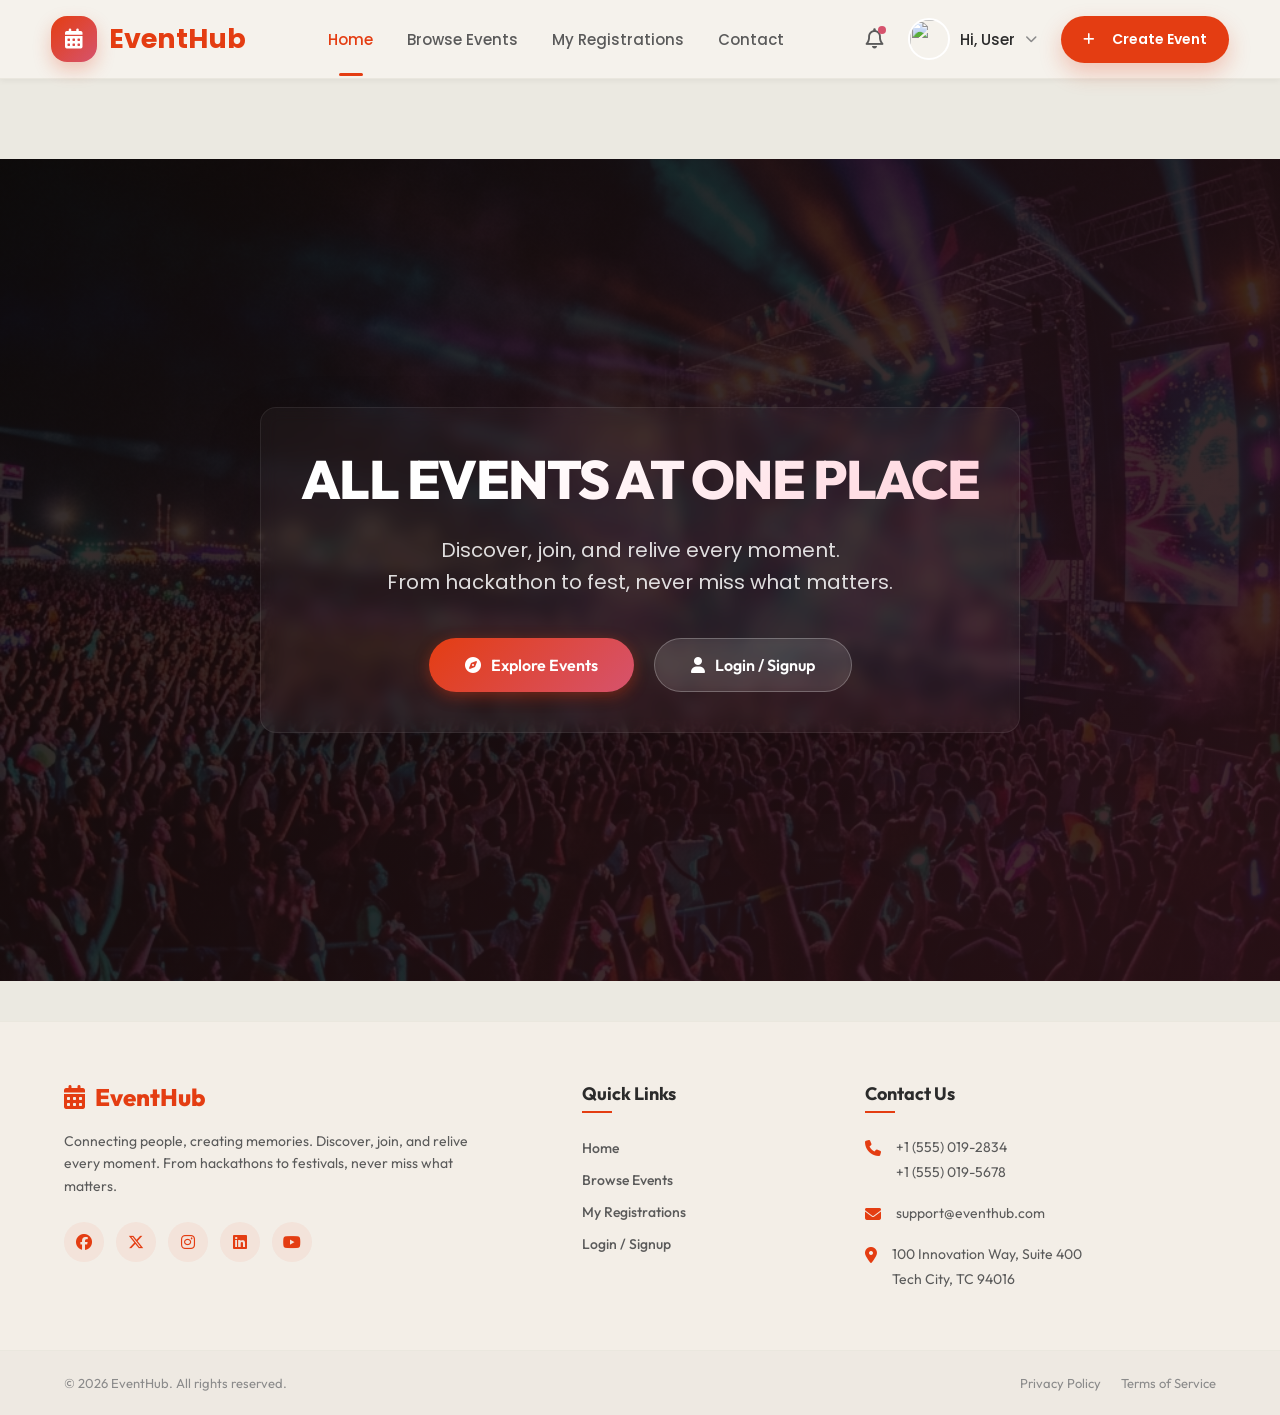
==== index.html @ ed07b523 "Added frontend implementation" ====
<!DOCTYPE html>
<html lang="en">

<head>
    <meta charset="UTF-8">
    <meta name="viewport" content="width=device-width, initial-scale=1.0">
    <title>EventHub</title>
    <!-- Google Fonts for Premium Typography -->
    <link rel="preconnect" href="https://fonts.googleapis.com">
    <link rel="preconnect" href="https://fonts.gstatic.com" crossorigin>
    <link href="https://fonts.googleapis.com/css2?family=Inter:wght@300;400;500;600;700;800&family=Outfit:wght@300;400;500;600;700;800&family=Poppins:wght@300;400;500;600;700;800&display=swap" rel="stylesheet">
    
    <link rel="stylesheet" href="https://cdnjs.cloudflare.com/ajax/libs/font-awesome/6.7.2/css/all.min.css">
    <link rel="stylesheet" href="./theme.css">
    <link rel="stylesheet" href="./src/components/Navbar/navbar.css">
    <link rel="stylesheet" href="./src/components/SearchPanel/search.css">
    <link rel="stylesheet" href="./src/pages/EventDetails/eventDetails.css">
    <link rel="stylesheet" href="./src/pages/Registration/registration.css">
    <link rel="stylesheet" href="./src/pages/Home/home.css">
    <link rel="stylesheet" href="./src/pages/Login/login.css">
    <link rel="stylesheet" href="./src/components/Footer/footer.css">
</head>

<body>

    <div id="navbar-root"></div>
    
    <main id="main-content">
        <!-- Landing / Home Page View -->
        <div id="landing-view"></div>

        <!-- Browse Page View -->
        <div id="browse-view" style="display: none;">
            <div id="filter-container"></div>
            <div id="events-container"></div>
        </div>

        <!-- Event Details Page View -->
        <div id="details-view" style="display: none;"></div>

        <!-- Event Registration Form Page View -->
        <div id="registration-view" style="display: none;"></div>

        <!-- My Registrations Dashboard View -->
        <div id="my-registrations-view" style="display: none;"></div>

        <!-- Login / Signup Page View -->
        <div id="login-view" style="display: none;"></div>
    </main>

    <!-- Footer Mount Point -->
    <div id="footer-root"></div>

    <!-- Unified SPA Entry Point -->
    <script type="module" src="./src/app.js"></script>

</body>

</html>
---- theme.css ----
:root {

    /* =====================================================
       BRAND COLORS
    ===================================================== */

    --primary: #E43D12;
    --primary-hover: #CC3610;
    --primary-light: #F96A44;
    --primary-dark: #A92708;

    --secondary: #D6536D;
    --secondary-hover: #C44761;
    --secondary-light: #E97F95;

    --accent: #FFA2B6;
    --accent-light: #FFD2DB;
    --accent-hover: #F98FA7;

    --highlight: #EFB11D;
    --highlight-light: #F8D57A;
    --highlight-dark: #D99A00;

    /* =====================================================
       BACKGROUNDS
    ===================================================== */

    --background: #EBE9E1;
    --background-secondary: #F5F2EC;
    --background-tertiary: #FAF8F4;

    --surface: #FFFFFF;
    --surface-hover: #FFFDFC;
    --surface-secondary: #F8F6F2;

    /* =====================================================
       TEXT
    ===================================================== */

    --text-primary: #2B2B2B;
    --text-secondary: #5A5A5A;
    --text-muted: #8B8B8B;
    --text-light: #A6A6A6;
    --text-white: #FFFFFF;

    /* =====================================================
       BORDERS
    ===================================================== */

    --border: #D8D5CB;
    --border-light: #EAE7DE;
    --border-dark: #C8C3B7;

    /* =====================================================
       CARD COLORS
    ===================================================== */

    --card-bg: #F8F6F2;
    --card-hover: #FFFFFF;

    /* =====================================================
       NAVIGATION
    ===================================================== */

    --navbar-bg: rgba(255,255,255,0.92);
    --navbar-border: rgba(228,61,18,0.08);

    /* =====================================================
       BUTTONS
    ===================================================== */

    --btn-primary-bg: var(--primary);
    --btn-primary-hover: var(--primary-hover);
    --btn-primary-text: #FFFFFF;

    --btn-secondary-bg: var(--secondary);
    --btn-secondary-hover: var(--secondary-hover);
    --btn-secondary-text: #FFFFFF;

    --btn-accent-bg: var(--accent);
    --btn-accent-hover: var(--accent-hover);
    --btn-accent-text: #2B2B2B;

    --btn-outline-border: var(--primary);
    --btn-outline-text: var(--primary);

    /* =====================================================
       INPUTS
    ===================================================== */

    --input-bg: #FFFFFF;
    --input-border: #DDD9CF;
    --input-focus: var(--primary);
    --input-placeholder: #9D9D9D;

    /* =====================================================
       SEARCH PANEL
    ===================================================== */

    --search-bg: #F7F3EE;
    --filter-bg: #FFFFFF;

    /* =====================================================
       EVENT CARD
    ===================================================== */

    --event-card-bg: #FFFFFF;
    --event-card-border: #E9E4DA;
    --event-card-hover: #FFF8F3;

    /* =====================================================
       MODAL
    ===================================================== */

    --modal-bg: #FFFFFF;
    --modal-overlay: rgba(0,0,0,0.55);

    /* =====================================================
       CATEGORY COLORS
    ===================================================== */

    --category-music: #D6536D;
    --category-tech: #E43D12;
    --category-workshop: #EFB11D;
    --category-conference: #FFA2B6;
    --category-cultural: #F7B267;

    /* =====================================================
       STATUS COLORS
    ===================================================== */

    --success: #3FA34D;
    --success-bg: #EAF7EC;

    --warning: #EFB11D;
    --warning-bg: #FFF8DE;

    --danger: #D62828;
    --danger-bg: #FFE8E8;

    --info: #E43D12;
    --info-bg: #FFF0EA;

    /* =====================================================
       BADGES
    ===================================================== */

    --badge-primary: var(--primary);
    --badge-secondary: var(--secondary);
    --badge-highlight: var(--highlight);

    /* =====================================================
       SHADOWS
    ===================================================== */

    --shadow-xs: 0 2px 6px rgba(0,0,0,0.05);

    --shadow-sm: 0 6px 15px rgba(0,0,0,0.08);

    --shadow-md: 0 10px 30px rgba(0,0,0,0.10);

    --shadow-lg: 0 18px 45px rgba(0,0,0,0.12);

    --shadow-xl: 0 25px 60px rgba(0,0,0,0.15);

    /* =====================================================
       HOVER GLOW
    ===================================================== */

    --glow-primary: rgba(228,61,18,0.25);
    --glow-secondary: rgba(214,83,109,0.25);
    --glow-highlight: rgba(239,177,29,0.30);

    /* =====================================================
       GRADIENTS
    ===================================================== */

    --gradient-primary:
        linear-gradient(
            135deg,
            #E43D12 0%,
            #D6536D 100%
        );

    --gradient-secondary:
        linear-gradient(
            135deg,
            #FFA2B6 0%,
            #EFB11D 100%
        );

    --gradient-background:
        linear-gradient(
            180deg,
            #FFFDF9 0%,
            #F8F6F2 100%
        );

    --gradient-hero:
        linear-gradient(
            135deg,
            #FFF6F2 0%,
            #FFEAEF 45%,
            #FFF7DD 100%
        );

    /* =====================================================
       FOOTER
    ===================================================== */

    --footer-bg: #F3EEE7;
    --footer-text: #5A5A5A;

    /* =====================================================
       SCROLLBAR
    ===================================================== */

    --scrollbar-bg: #ECE7DE;
    --scrollbar-thumb: #D6536D;
    --scrollbar-thumb-hover: #E43D12;

    /* =====================================================
       TRANSITIONS
    ===================================================== */

    --transition-fast: .2s ease;
    --transition-normal: .3s ease;
    --transition-slow: .5s ease;

    /* =====================================================
       BORDER RADIUS
    ===================================================== */

    --radius-xs: 6px;
    --radius-sm: 10px;
    --radius-md: 16px;
    --radius-lg: 22px;
    --radius-xl: 28px;
    --radius-round: 999px;
}

#main-content {
    padding: 40px 0;
    min-height: calc(100vh - 78px);
    background: var(--background);
    font-family: 'Outfit', sans-serif;
}
---- src/components/Navbar/navbar.css ----
/* Import design tokens */
@import '../../../theme.css';

/* =====================================================
   GLOBAL
===================================================== */

* {
    margin: 0;
    padding: 0;
    box-sizing: border-box;
}

html {
    scroll-behavior: smooth;
}

body {
    font-family: 'Poppins', sans-serif;
    background: var(--background);
    color: var(--text-primary);
}

a {
    text-decoration: none;
}

button {
    border: none;
    background: none;
    cursor: pointer;
    font-family: inherit;
}

img {
    display: block;
    max-width: 100%;
}

/* =====================================================
   CONTAINER
===================================================== */

.container {
    width: min(1280px, 92%);
    margin: auto;
}

/* =====================================================
   NAVBAR
===================================================== */

.navbar {

    position: sticky;
    top: 0;
    left: 0;
    width: 100%;

    z-index: 999;

    background: var(--background-secondary);

    border-bottom: 1px solid var(--border-light);

    box-shadow: var(--shadow-xs);

    transition: var(--transition-normal);

}

.navbar .container {

    height: 78px;

    display: flex;

    align-items: center;

    justify-content: space-between;

}

/* =====================================================
   LOGO
===================================================== */

.logo {

    display: flex;

    align-items: center;

    gap: 12px;

}

.logo-icon {

    width: 46px;
    height: 46px;

    border-radius: var(--radius-md);

    background: var(--gradient-primary);

    display: flex;

    justify-content: center;

    align-items: center;

    color: var(--text-white);

    font-size: 20px;

    box-shadow: 0 8px 18px var(--glow-primary);

}

.logo span {

    font-size: 27px;

    font-weight: 700;

    color: var(--primary);

}

/* =====================================================
   NAVIGATION
===================================================== */

.nav-links {

    display: flex;

    align-items: center;

    list-style: none;

    gap: 34px;

}

.nav-links a {

    position: relative;

    color: var(--text-secondary);

    font-size: 15px;

    font-weight: 500;

    transition: var(--transition-normal);

}

.nav-links a:hover {

    color: var(--primary);

}

/* Underline */

.nav-links a::after {

    content: "";

    position: absolute;

    left: 50%;

    bottom: -26px;

    transform: translateX(-50%);

    width: 0;

    height: 3px;

    border-radius: 50px;

    background: var(--primary);

    transition: var(--transition-normal);

}

.nav-links a:hover::after {

    width: 24px;

}

.nav-links a.active {

    color: var(--primary);

}

.nav-links a.active::after {

    width: 24px;

}

/* =====================================================
   RIGHT SIDE
===================================================== */

.nav-right {

    display: flex;

    align-items: center;

    gap: 18px;

}

/* =====================================================
   NOTIFICATION
===================================================== */

.notification {

    position: relative;

    color: var(--text-secondary);

    font-size: 20px;

    transition: var(--transition-normal);

}

.notification:hover {

    color: var(--primary);

}

.notification-dot {

    position: absolute;

    width: 8px;

    height: 8px;

    border-radius: 50%;

    background: var(--secondary);

    right: -2px;

    top: 2px;

}

/* =====================================================
   PROFILE
===================================================== */

.profile {

    display: flex;

    align-items: center;

    gap: 10px;

    padding: 4px 6px;

    cursor: pointer;

}

.profile img {

    width: 42px;

    height: 42px;

    border-radius: 50%;

    object-fit: cover;

    border: 2px solid var(--surface);

}

.profile span {

    font-size: 15px;

    font-weight: 500;

    color: var(--text-primary);

}

.profile i {

    font-size: 12px;

    color: var(--text-muted);

    transition: .3s;

}

.profile:hover i {

    transform: rotate(180deg);

}

/* =====================================================
   CREATE BUTTON
===================================================== */

.create-btn {

    display: flex;

    align-items: center;

    gap: 10px;

    padding: 13px 22px;

    border-radius: var(--radius-round);

    background: var(--primary);

    color: var(--text-white);

    font-size: 14px;

    font-weight: 600;

    transition: var(--transition-normal);

    box-shadow: 0 10px 22px var(--glow-primary);

}

.create-btn:hover {

    background: var(--primary-hover);

    transform: translateY(-2px);

}

.create-btn i {

    font-size: 13px;

}

/* =====================================================
   HAMBURGER
===================================================== */

.hamburger {

    display: none;

    width: 42px;

    height: 42px;

    justify-content: center;

    align-items: center;

    flex-direction: column;

    gap: 6px;

    cursor: pointer;

}

.hamburger span {

    width: 26px;

    height: 2px;

    background: var(--text-primary);

    border-radius: 20px;

    transition: var(--transition-normal);

}


/*=====================================================
MOBILE MENU
=====================================================*/

.mobile-menu {

    position: fixed;

    top: 78px;

    left: 0;

    width: 100%;

    background: var(--background-secondary);

    border-top: 1px solid var(--border-light);

    box-shadow: var(--shadow-md);

    display: flex;

    flex-direction: column;

    gap: 8px;

    padding: 28px;

    transform: translateY(-120%);

    opacity: 0;

    visibility: hidden;

    transition: var(--transition-normal);

    z-index: 998;

}

.mobile-menu.active {

    transform: translateY(0);

    opacity: 1;

    visibility: visible;

}

.mobile-menu a {

    padding: 14px 6px;

    color: var(--text-secondary);

    font-size: 16px;

    font-weight: 500;

    border-radius: var(--radius-sm);

    transition: var(--transition-fast);

}

.mobile-menu a:hover {

    background: var(--surface);

    color: var(--primary);

    padding-left: 16px;

}

.mobile-menu a.active {

    color: var(--primary);

    background: rgba(228, 61, 18, .08);

}

.mobile-btn {

    margin-top: 16px;

    width: 100%;

    padding: 15px;

    border-radius: var(--radius-round);

    background: var(--primary);

    color: var(--text-white);

    font-size: 15px;

    font-weight: 600;

    transition: var(--transition-normal);

}

.mobile-btn:hover {

    background: var(--primary-hover);

}

/*=====================================================
HAMBURGER ANIMATION
=====================================================*/

.hamburger.active span:nth-child(1) {

    transform: translateY(8px) rotate(45deg);

}

.hamburger.active span:nth-child(2) {

    opacity: 0;

}

.hamburger.active span:nth-child(3) {

    transform: translateY(-8px) rotate(-45deg);

}

/*=====================================================
RESPONSIVE
=====================================================*/

@media(max-width:1100px) {

    .nav-links {

        gap: 24px;

    }

}

@media(max-width:992px) {

    .nav-links {

        display: none;

    }

    .profile {

        display: none;

    }

    .create-btn {

        display: none;

    }

    .hamburger {

        display: flex;

    }

}

@media(max-width:768px) {

    .container {

        width: 94%;

    }

    .navbar .container {

        height: 72px;

    }

    .mobile-menu {

        top: 72px;

    }

    .logo-icon {

        width: 42px;

        height: 42px;

        font-size: 18px;

    }

    .logo span {

        font-size: 24px;

    }

}

@media(max-width:500px) {

    .notification {

        display: none;

    }

    .logo span {

        font-size: 22px;

    }

    .mobile-menu {

        padding: 22px;

    }

}

/*=====================================================
SCROLLBAR
=====================================================*/

::-webkit-scrollbar {

    width: 8px;

}

::-webkit-scrollbar-track {

    background: var(--scrollbar-bg);

}

::-webkit-scrollbar-thumb {

    background: var(--scrollbar-thumb);

    border-radius: 20px;

}

::-webkit-scrollbar-thumb:hover {

    background: var(--scrollbar-thumb-hover);

}

/*=====================================================
SELECTION
=====================================================*/

::selection {

    background: var(--primary);

    color: var(--text-white);

}
---- src/components/SearchPanel/search.css ----
/* SearchPanel styles */

#filter-container,
#events-container {
  max-width: 1200px;
  margin: 0 auto;
  padding: 0 20px;
  box-sizing: border-box;
}

#events-container {
  margin-top: 40px; /* Spacing between search panel and cards */
}

.filter-wrapper {
  background: white;
  padding: 28px;
  border-radius: 22px;
  box-shadow: 0 12px 35px rgba(0, 0, 0, 0.08);
}

/* Search */

.top-search {
  display: flex;
  gap: 15px;
  margin-bottom: 28px;
}

.top-search input {
  flex: 1;
  height: 58px;
  border: none;
  outline: none;
  padding: 0 22px;
  font-size: 15px;
  border-radius: 50px;
  background: #f8f8f8;
  border: 1px solid #eee;
}

.top-search button {
  width: 150px;
  border: none;
  background: #ff5b2e;
  color: white;
  font-size: 16px;
  cursor: pointer;
  border-radius: 50px;
  font-weight: 600;
  transition: 0.3s;
}
.top-search button:hover {
  background: #ef4d22;
}

/* Filters */

.filters {
  display: grid;
  grid-template-columns:
    2fr
    1.4fr
    1.3fr
    1.8fr
    auto
    auto;

  gap: 18px;

  align-items: end;
}

.filter-box {
  display: flex;
  flex-direction: column;
}

.filter-box label {
  font-size: 13px;
  margin-bottom: 8px;
  font-weight: 600;
  color: #444;
}

.filter-box input,
.filter-box select {
  height: 50px;
  border-radius: 12px;
  border: 1px solid #ececec;
  background: white;
  padding: 0 16px;
  font-size: 14px;
  outline: none;
  transition: 0.3s;
}

.filter-box input:focus,
.filter-box select:focus {
  border-color: #ff5b2e;
}

.filter-btn {
  height: 50px;
  padding: 0 24px;
  border: none;
  background: #ffdede;
  color: #ff5b2e;
  border-radius: 12px;
  cursor: pointer;
  font-weight: 600;
  transition: 0.3s;
}

.filter-btn:hover {
  background: #ff5b2e;
  color: white;
}

.reset-btn {
  height: 50px;
  padding: 0 24px;
  border: none;
  background: none;
  color: #ff5b2e;
  cursor: pointer;
  font-weight: 600;
}

/* Sort */

.sort-wrapper {
  display: flex;
  justify-content: flex-end;
  align-items: center;
  gap: 10px;

  margin: 28px 0 18px;
}

.sort-wrapper span {
  font-weight: 600;
  font-size: 14px;
}

.sort-wrapper select {
  width: 180px;
  height: 46px;
  border-radius: 10px;
  padding: 0 15px;
  border: 1px solid #eee;
  outline: none;
}

/* Cards */

.cards {
  display: grid;
  grid-template-columns: repeat(auto-fill, minmax(280px, 1fr));

  gap: 25px;
}

.card {
  background: white;
  border-radius: 18px;
  overflow: hidden;
  box-shadow: 0 8px 20px rgba(0, 0, 0, 0.08);

  transition: 0.3s;
}
.card:hover {
  transform: translateY(-8px);
}

.card img {
  width: 100%;
  height: 190px;
  object-fit: cover;
}

.card-content {
  padding: 18px;
}

.card h3 {
  font-size: 20px;
  margin-bottom: 12px;
}

.card p {
  font-size: 14px;
  color: #666;
  margin-bottom: 8px;
}

.tag {
  display: inline-block;
  padding: 5px 12px;
  background: #ffe6df;
  color: #ff5b2e;
  border-radius: 50px;
  font-size: 12px;
  font-weight: 600;
  margin-bottom: 12px;
}

/* Responsive */

@media (max-width: 1100px) {
  .filters {
    grid-template-columns: repeat(2, 1fr);
  }
}

@media (max-width: 768px) {
  body {
    padding: 20px;
  }

  .top-search {
    flex-direction: column;
    gap: 15px;
  }

  .top-search input {
    width: 100%;
    height: 58px;
    min-height: 58px;
    padding: 16px 22px;
    font-size: 16px;
    border-radius: 50px;
  }

  .top-search button {
    width: 100%;
    height: 58px;
    min-height: 58px;
    padding: 16px 20px;
    font-size: 16px;
    border-radius: 50px;
  }

  .filters {
    grid-template-columns: 1fr;
  }

  .sort-wrapper {
    justify-content: flex-start;
    flex-direction: column;
    align-items: flex-start;
  }
}
---- src/pages/EventDetails/eventDetails.css ----
@import '../../../theme.css';

.event-container {
  max-width: 900px;
  margin: auto;
  background: var(--surface);
  border-radius: var(--radius-md);
  overflow: hidden;
  box-shadow: var(--shadow-md);
  border: 1px solid var(--border-light);
}

.event-banner {
  width: 100%;
  height: 350px;
  object-fit: cover;
}

.event-content {
  padding: 30px;
}

.event-content h1 {
  font-size: 2.2rem;
  font-weight: 800;
  margin-bottom: 16px;
  color: var(--text-primary);
}

.description {
  color: var(--text-secondary);
  line-height: 1.7;
  margin-bottom: 30px;
  font-size: 16px;
}

.details-grid {
  display: grid;
  grid-template-columns: repeat(2, 1fr);
  gap: 20px;
  margin-bottom: 30px;
}

.detail-card {
  background: var(--background-secondary);
  padding: 18px;
  border-radius: var(--radius-sm);
  border: 1px solid var(--border-light);
}

.detail-card span {
  display: block;
  color: var(--text-muted);
  font-size: 0.9rem;
  font-weight: 600;
  margin-bottom: 6px;
  text-transform: uppercase;
  letter-spacing: 0.5px;
}

.detail-card strong {
  font-size: 1.1rem;
  color: var(--text-primary);
  font-weight: 700;
}

.seats-box {
  background: var(--success-bg);
  border: 1px solid var(--success);
  padding: 20px;
  border-radius: var(--radius-sm);
  margin-bottom: 30px;
}

.seats-box span {
  color: var(--success);
  font-size: 0.9rem;
  font-weight: 700;
  text-transform: uppercase;
}

.seats-box h2 {
  color: var(--success);
  font-size: 1.8rem;
  margin-top: 6px;
  font-weight: 800;
}

.button-group {
  display: flex;
  gap: 15px;
}

.register-btn,
.back-btn {
  padding: 14px 28px;
  border: none;
  border-radius: var(--radius-sm);
  font-size: 1rem;
  font-weight: 700;
  cursor: pointer;
  transition: all var(--transition-normal);
  display: inline-flex;
  align-items: center;
  justify-content: center;
}

.register-btn {
  background: var(--btn-primary-bg);
  color: var(--btn-primary-text);
  flex: 2;
}

.register-btn:hover:not(:disabled) {
  background: var(--btn-primary-hover);
  transform: translateY(-1px);
}

.register-btn:disabled {
  background: var(--success-bg);
  color: var(--success);
  border-color: var(--success);
  cursor: not-allowed;
}

.back-btn {
  background: #e5e7eb;
  color: #1f2937;
  border: 1px solid #d1d5db;
  flex: 1;
}

.back-btn:hover {
  background: #d1d5db;
  transform: translateY(-1px);
}

@media (max-width: 768px) {
  .details-grid {
    grid-template-columns: 1fr;
  }

  .button-group {
    flex-direction: column;
  }

  .event-banner {
    height: 240px;
  }
}
---- src/pages/Registration/registration.css ----
@import '../../../theme.css';

/* Registration styles */


.container {
    max-width: 1200px;
    margin: 0 auto;
}

header {
    display: flex;
    justify-content: space-between;
    align-items: center;
    margin-bottom: 40px;
    flex-wrap: wrap;
    gap: 20px;
}

.header-info h1 {
    font-size: 32px;
    font-weight: 800;
    letter-spacing: -0.5px;
    margin-bottom: 6px;
    background: var(--gradient-primary);
    -webkit-background-clip: text;
    -webkit-text-fill-color: transparent;
}

.header-info p {
    color: var(--text-secondary);
    font-size: 16px;
}

.reset-btn {
    background-color: var(--danger-bg);
    color: var(--danger);
    border: 1px solid var(--danger);
    padding: 10px 18px;
    border-radius: var(--radius-sm);
    font-weight: 600;
    cursor: pointer;
    transition: all var(--transition-normal);
}

.reset-btn:hover {
    opacity: 0.9;
    transform: translateY(-1px);
}

.events-grid {
    display: grid;
    grid-template-columns: repeat(auto-fill, minmax(320px, 1fr));
    gap: 30px;
}

.event-card {
    background-color: var(--event-card-bg);
    border-radius: var(--radius-md);
    border: 1px solid var(--event-card-border);
    box-shadow: var(--shadow-sm);
    overflow: hidden;
    display: flex;
    flex-direction: column;
    transition: transform var(--transition-normal), box-shadow var(--transition-normal), background-color var(--transition-normal);
}

.event-card:hover {
    transform: translateY(-5px);
    box-shadow: var(--shadow-md);
    background-color: var(--event-card-hover);
}

.event-image {
    width: 100%;
    height: 200px;
    object-fit: cover;
    border-bottom: 1px solid var(--event-card-border);
}

.event-details {
    padding: 24px;
    display: flex;
    flex-direction: column;
    flex-grow: 1;
}

.event-category {
    font-size: 12px;
    text-transform: uppercase;
    font-weight: 700;
    letter-spacing: 1px;
    color: var(--primary);
    margin-bottom: 8px;
}

.event-card h3 {
    font-size: 20px;
    font-weight: 700;
    margin-bottom: 12px;
    line-height: 1.3;
}

.event-meta {
    font-size: 14px;
    color: var(--text-secondary);
    margin-bottom: 6px;
    display: flex;
    align-items: center;
    gap: 6px;
}

.attendee-count {
    font-size: 15px;
    font-weight: 600;
    color: var(--text-primary);
    margin-top: 12px;
    margin-bottom: 20px;
    padding-top: 12px;
    border-top: 1px dashed var(--border);
}

.register-btn {
    display: inline-flex;
    align-items: center;
    justify-content: center;
    padding: 10px 20px;
    font-family: inherit;
    font-size: 14px;
    font-weight: 600;
    line-height: 1.5;
    cursor: pointer;
    background-color: var(--btn-primary-bg);
    color: var(--btn-primary-text);
    border: 1px solid var(--btn-primary-bg);
    border-radius: var(--radius-sm);
    box-shadow: var(--shadow-sm);
    transition: background-color var(--transition-normal), border-color var(--transition-normal), color var(--transition-normal);
    text-decoration: none;
    margin-top: auto;
    width: 100%;
    align-self: stretch;
}

.register-btn:hover {
    background-color: var(--btn-primary-hover);
    border-color: var(--btn-primary-hover);
}

.register-btn:focus-visible {
    outline: 2px solid var(--btn-primary-bg);
    outline-offset: 2px;
}

.register-btn:disabled,
.register-btn.disabled {
    background-color: var(--success-bg);
    color: var(--success);
    border-color: var(--success);
    cursor: not-allowed;
    box-shadow: none;
}

.toast-container {
    position: fixed;
    top: 24px;
    right: 24px;
    z-index: 10000;
    display: flex;
    flex-direction: column;
    gap: 10px;
    max-width: 360px;
    width: calc(100% - 48px);
    pointer-events: none;
}

.toast {
    pointer-events: auto;
    padding: 12px 16px;
    border-radius: var(--radius-sm);
    box-shadow: var(--shadow-sm);
    font-family: inherit;
    font-size: 14px;
    font-weight: 500;
    transition: transform var(--transition-normal), opacity var(--transition-normal);
    animation: toast-slide-in 0.3s cubic-bezier(0.16, 1, 0.3, 1) forwards;
}

.toast-success {
    background-color: var(--success-bg);
    color: var(--success);
    border: 1px solid var(--success);
}

.toast-info {
    background-color: var(--info-bg);
    color: var(--info);
    border: 1px solid var(--info);
}

.toast-error {
    background-color: var(--danger-bg);
    color: var(--danger);
    border: 1px solid var(--danger);
}

@keyframes toast-slide-in {
    from {
        transform: translateX(120%);
        opacity: 0;
    }
    to {
        transform: translateX(0);
        opacity: 1;
    }
}

.toast-fade-out {
    animation: none !important;
    transform: translateX(120%) !important;
    opacity: 0 !important;
}

@media (min-width: 576px) {
    .event-card .register-btn {
        width: auto;
        align-self: flex-start;
    }
}

@media (max-width: 576px) {
    .register-btn {
        width: 100%;
    }
    .toast-container {
        top: 16px;
        right: 16px;
        width: calc(100% - 32px);
    }
}
---- src/pages/Home/home.css ----
/* home.css - Landing Page styles */

.hero-section {
    position: relative;
    width: 100%;
    min-height: calc(100vh - 78px);
    display: flex;
    align-items: center;
    justify-content: center;
    text-align: center;
    background: url('./hero_background.png') no-repeat center center/cover;
    overflow: hidden;
    padding: 40px 20px;
    box-sizing: border-box;
}

.hero-overlay {
    position: absolute;
    top: 0;
    left: 0;
    width: 100%;
    height: 100%;
    background: linear-gradient(
        135deg,
        rgba(15, 10, 8, 0.85) 0%,
        rgba(43, 17, 22, 0.9) 100%
    );
    z-index: 1;
}

.hero-content {
    position: relative;
    z-index: 2;
    max-width: 900px;
    padding: 40px;
    border-radius: var(--radius-md);
    background: rgba(255, 255, 255, 0.03);
    backdrop-filter: blur(8px);
    -webkit-backdrop-filter: blur(8px);
    border: 1px solid rgba(255, 255, 255, 0.08);
    box-shadow: var(--shadow-xl);
    animation: hero-fade-in 1s cubic-bezier(0.16, 1, 0.3, 1) forwards;
}

.hero-title {
    font-family: 'Outfit', sans-serif;
    font-size: 54px;
    font-weight: 800;
    letter-spacing: -1.5px;
    margin-bottom: 24px;
    background: linear-gradient(135deg, #ffffff 30%, #ffd2db 100%);
    -webkit-background-clip: text;
    -webkit-text-fill-color: transparent;
    line-height: 1.15;
}

.hero-subtitle {
    font-family: 'Poppins', sans-serif;
    font-size: 20px;
    font-weight: 400;
    line-height: 1.6;
    color: rgba(255, 255, 255, 0.85);
    margin-bottom: 40px;
}

.hero-actions {
    display: flex;
    gap: 20px;
    justify-content: center;
    flex-wrap: wrap;
}

.hero-btn {
    display: inline-flex;
    align-items: center;
    justify-content: center;
    gap: 10px;
    padding: 16px 36px;
    border-radius: var(--radius-round);
    font-family: 'Outfit', sans-serif;
    font-size: 16px;
    font-weight: 600;
    text-decoration: none;
    transition: all var(--transition-fast);
    cursor: pointer;
}

.hero-btn-primary {
    background: var(--gradient-primary);
    color: var(--text-white);
    border: none;
    box-shadow: 0 4px 15px rgba(228, 61, 18, 0.4);
}

.hero-btn-primary:hover {
    transform: translateY(-3px);
    box-shadow: 0 8px 25px rgba(228, 61, 18, 0.6);
    filter: brightness(1.1);
}

.hero-btn-secondary {
    background: rgba(255, 255, 255, 0.1);
    color: var(--text-white);
    border: 1px solid rgba(255, 255, 255, 0.25);
    backdrop-filter: blur(4px);
    -webkit-backdrop-filter: blur(4px);
}

.hero-btn-secondary:hover {
    background: rgba(255, 255, 255, 0.2);
    border-color: rgba(255, 255, 255, 0.5);
    transform: translateY(-3px);
}

@keyframes hero-fade-in {
    from {
        opacity: 0;
        transform: translateY(30px);
    }
    to {
        opacity: 1;
        transform: translateY(0);
    }
}

/* Responsive adjustments */
@media (max-width: 768px) {
    .hero-title {
        font-size: 38px;
    }
    .hero-subtitle {
        font-size: 16px;
    }
    .hero-content {
        padding: 30px 20px;
        margin: 0 10px;
    }
    .hero-btn {
        width: 100%;
        padding: 14px 28px;
    }
}
---- src/pages/Login/login.css ----
/* login.css - Authentication Page styling */

.login-wrapper {
    display: flex;
    justify-content: center;
    align-items: center;
    min-height: calc(100vh - 150px);
    padding: 20px;
    box-sizing: border-box;
}

.login-card {
    background: white;
    width: 100%;
    max-width: 480px;
    border-radius: var(--radius-md);
    box-shadow: var(--shadow-lg);
    border: 1px solid var(--border-light);
    overflow: hidden;
    animation: login-slide-up 0.5s cubic-bezier(0.16, 1, 0.3, 1) forwards;
}

.login-header {
    background: var(--background-secondary);
    border-bottom: 1px solid var(--border);
}

.login-tabs {
    display: flex;
}

.tab-btn {
    flex: 1;
    padding: 16px;
    background: none;
    border: none;
    font-family: 'Outfit', sans-serif;
    font-size: 16px;
    font-weight: 600;
    color: var(--text-secondary);
    cursor: pointer;
    transition: all var(--transition-fast);
    outline: none;
    position: relative;
}

.tab-btn:hover {
    color: var(--primary);
    background: rgba(228, 61, 18, 0.02);
}

.tab-btn.active {
    color: var(--primary);
    background: white;
}

.tab-btn.active::after {
    content: '';
    position: absolute;
    bottom: -1px;
    left: 0;
    width: 100%;
    height: 3px;
    background: var(--primary);
}

.auth-form {
    display: flex;
    flex-direction: column;
    gap: 20px;
    padding: 40px;
}

.auth-form h2 {
    font-family: 'Outfit', sans-serif;
    font-size: 28px;
    font-weight: 800;
    color: var(--text-primary);
    margin: 0;
    letter-spacing: -0.5px;
}

.auth-subtitle {
    font-size: 14px;
    color: var(--text-secondary);
    margin: -10px 0 10px 0;
    line-height: 1.5;
}

.input-group {
    display: flex;
    flex-direction: column;
    gap: 6px;
}

.input-group label {
    font-size: 13px;
    font-weight: 600;
    color: var(--text-primary);
}

.input-group input {
    height: 48px;
    border: 1px solid var(--input-border);
    border-radius: var(--radius-xs);
    padding: 0 16px;
    font-size: 14px;
    outline: none;
    transition: all var(--transition-fast);
    background: white;
}

.input-group input:focus {
    border-color: var(--primary);
    box-shadow: 0 0 0 3px rgba(228, 61, 18, 0.1);
}

.auth-submit-btn {
    height: 50px;
    background: var(--gradient-primary);
    color: white;
    border: none;
    border-radius: var(--radius-xs);
    font-family: 'Outfit', sans-serif;
    font-size: 16px;
    font-weight: 600;
    cursor: pointer;
    transition: all var(--transition-fast);
    box-shadow: 0 4px 12px rgba(228, 61, 18, 0.25);
    margin-top: 10px;
}

.auth-submit-btn:hover {
    transform: translateY(-2px);
    box-shadow: 0 6px 18px rgba(228, 61, 18, 0.4);
    filter: brightness(1.05);
}

@keyframes login-slide-up {
    from {
        opacity: 0;
        transform: translateY(20px);
    }
    to {
        opacity: 1;
        transform: translateY(0);
    }
}

@media (max-width: 576px) {
    .auth-form {
        padding: 30px 20px;
    }
    .auth-form h2 {
        font-size: 24px;
    }
}
---- src/components/Footer/footer.css ----
/* footer.css - Interactive Footer styling */

.main-footer {
    background: var(--footer-bg);
    color: var(--text-secondary);
    padding: 60px 0 0 0;
    font-family: 'Outfit', sans-serif;
    border-top: 1px solid var(--border-light);
    box-sizing: border-box;
}

.footer-container {
    max-width: 1200px;
    margin: 0 auto;
    padding: 0 24px;
    display: grid;
    grid-template-columns: 2fr 1fr 1.5fr;
    gap: 50px;
}

.footer-section h3 {
    font-family: 'Outfit', sans-serif;
    font-size: 18px;
    font-weight: 700;
    color: var(--text-primary);
    margin-bottom: 24px;
    position: relative;
    padding-bottom: 8px;
}

.footer-section h3::after {
    content: '';
    position: absolute;
    bottom: 0;
    left: 0;
    width: 30px;
    height: 2px;
    background: var(--primary);
}

/* Brand Section */
.footer-logo {
    display: flex;
    align-items: center;
    gap: 10px;
    font-size: 24px;
    font-weight: 800;
    color: var(--primary);
    margin-bottom: 18px;
}

.brand-description {
    font-size: 14px;
    line-height: 1.6;
    color: var(--text-secondary);
    margin-bottom: 25px;
    max-width: 420px;
}

.social-links {
    display: flex;
    gap: 12px;
}

.social-links a {
    display: flex;
    align-items: center;
    justify-content: center;
    width: 40px;
    height: 40px;
    border-radius: 50%;
    background: rgba(228, 61, 18, 0.06);
    color: var(--primary);
    font-size: 16px;
    transition: all var(--transition-fast);
    text-decoration: none;
}

.social-links a:hover {
    background: var(--primary);
    color: white;
    transform: translateY(-3px);
    box-shadow: 0 5px 15px rgba(228, 61, 18, 0.2);
}

/* Links Section */
.footer-links ul {
    list-style: none;
    padding: 0;
    margin: 0;
}

.footer-links li {
    margin-bottom: 12px;
}

.footer-links a {
    color: var(--text-secondary);
    font-size: 14px;
    text-decoration: none;
    transition: all var(--transition-fast);
    font-weight: 500;
}

.footer-links a:hover {
    color: var(--primary);
    padding-left: 5px;
}

/* Contact Section */
.contact-list {
    list-style: none;
    padding: 0;
    margin: 0;
    display: flex;
    flex-direction: column;
    gap: 20px;
}

.contact-list li {
    display: flex;
    gap: 15px;
    align-items: flex-start;
}

.contact-list i {
    font-size: 16px;
    color: var(--primary);
    margin-top: 3px;
}

.contact-list div {
    display: flex;
    flex-direction: column;
    gap: 4px;
    font-size: 14px;
    line-height: 1.5;
}

.contact-list a {
    color: var(--text-secondary);
    text-decoration: none;
    transition: color var(--transition-fast);
}

.contact-list a:hover {
    color: var(--primary);
}

/* Bottom Bar */
.footer-bottom {
    margin-top: 60px;
    border-top: 1px solid var(--border-light);
    padding: 24px 0;
    background: rgba(0, 0, 0, 0.02);
}

.bottom-container {
    max-width: 1200px;
    margin: 0 auto;
    padding: 0 24px;
    display: flex;
    justify-content: space-between;
    align-items: center;
    flex-wrap: wrap;
    gap: 15px;
}

.bottom-container p {
    font-size: 13px;
    color: var(--text-muted);
    margin: 0;
}

.bottom-links {
    display: flex;
    gap: 20px;
}

.bottom-links a {
    font-size: 13px;
    color: var(--text-muted);
    text-decoration: none;
    transition: color var(--transition-fast);
}

.bottom-links a:hover {
    color: var(--primary);
}

/* Responsive */
@media (max-width: 992px) {
    .footer-container {
        grid-template-columns: 1fr 1fr;
    }
    .brand-info {
        grid-column: span 2;
    }
}

@media (max-width: 576px) {
    .footer-container {
        grid-template-columns: 1fr;
        gap: 30px;
    }
    .brand-info {
        grid-column: span 1;
    }
    .bottom-container {
        flex-direction: column;
        text-align: center;
    }
}
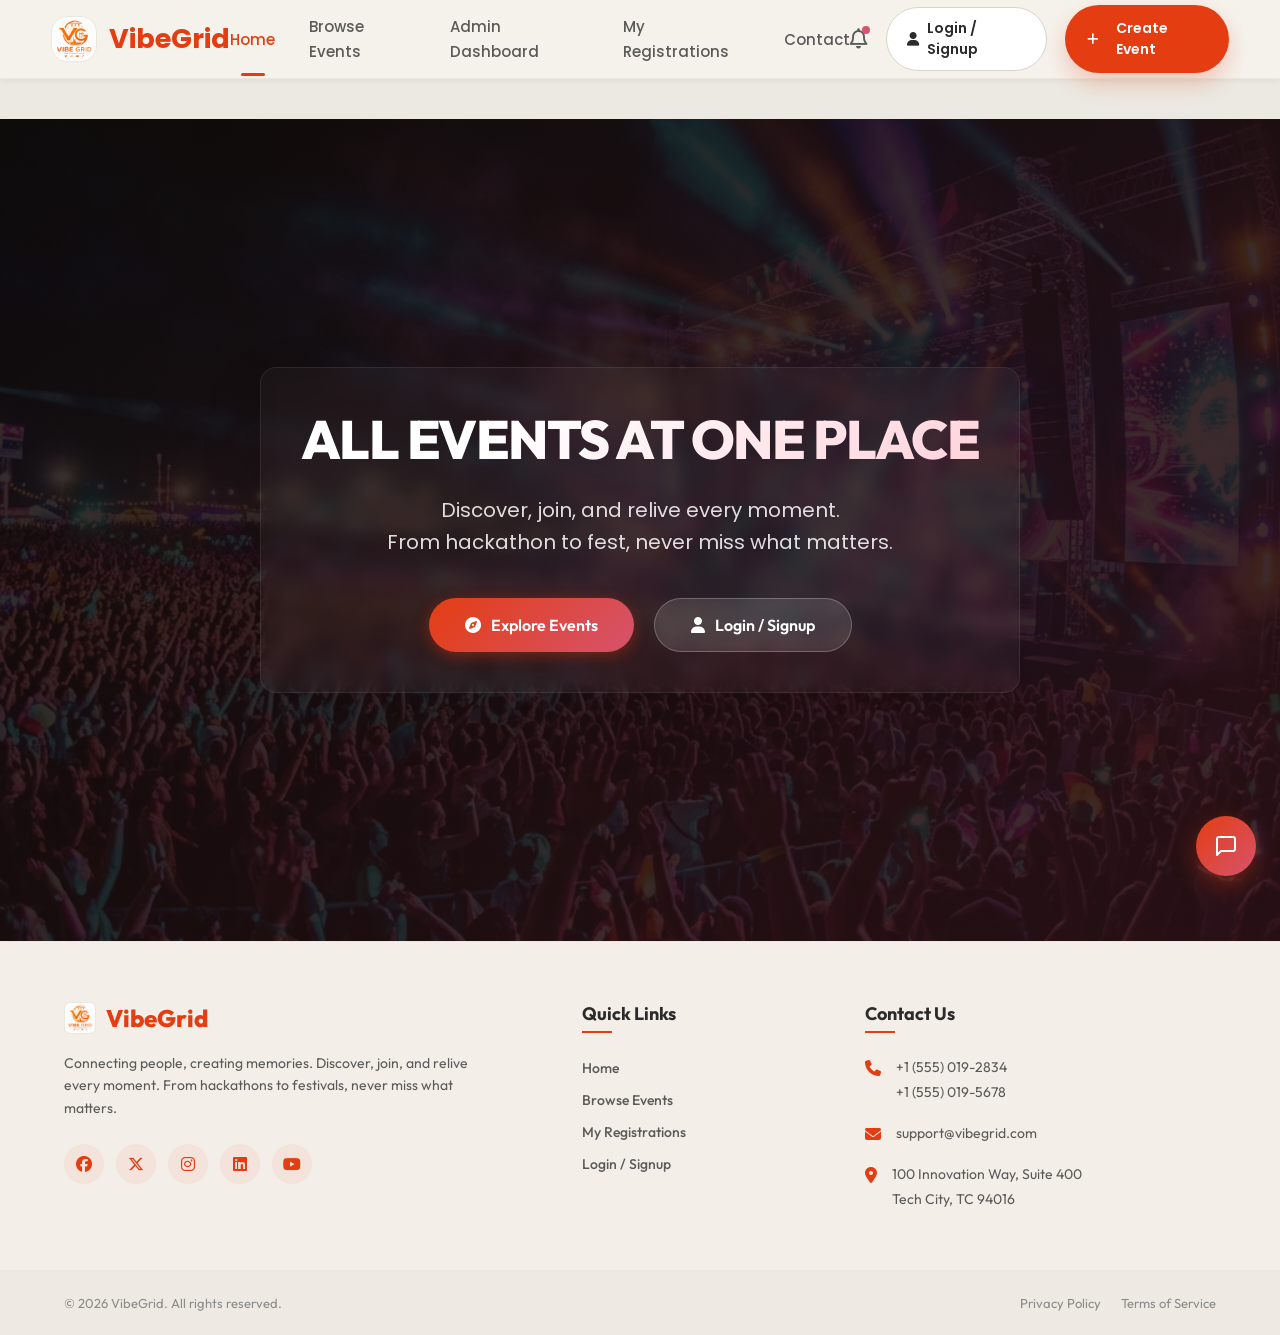
==== commit ba114e33: "chore: move browser files to repository root for GitHub Pages hosting" ====
--- a/index.html
+++ b/index.html
@@ -4,7 +4,7 @@
 <head>
     <meta charset="UTF-8">
     <meta name="viewport" content="width=device-width, initial-scale=1.0">
-    <title>EventHub</title>
+    <title>VibeGrid</title>
     <!-- Google Fonts for Premium Typography -->
     <link rel="preconnect" href="https://fonts.googleapis.com">
     <link rel="preconnect" href="https://fonts.gstatic.com" crossorigin>
@@ -19,9 +19,41 @@
     <link rel="stylesheet" href="./src/pages/Home/home.css">
     <link rel="stylesheet" href="./src/pages/Login/login.css">
     <link rel="stylesheet" href="./src/components/Footer/footer.css">
+    <link rel="stylesheet" href="./src/components/Chat/chatWidget.css">
 </head>
 
 <body>
+    <script>
+        window.onerror = function(message, source, lineno, colno, error) {
+            const div = document.createElement('div');
+            div.style.position = 'fixed';
+            div.style.top = '10px';
+            div.style.left = '10px';
+            div.style.padding = '20px';
+            div.style.background = 'red';
+            div.style.color = 'white';
+            div.style.zIndex = '99999';
+            div.style.fontSize = '14px';
+            div.style.fontFamily = 'monospace';
+            div.innerText = 'ERROR: ' + message + '\nSource: ' + source + '\nLine: ' + lineno + '\nCol: ' + colno + '\nStack: ' + (error ? error.stack : '');
+            document.body.appendChild(div);
+            return false;
+        };
+        window.addEventListener('unhandledrejection', function(event) {
+            const div = document.createElement('div');
+            div.style.position = 'fixed';
+            div.style.top = '10px';
+            div.style.left = '10px';
+            div.style.padding = '20px';
+            div.style.background = 'orange';
+            div.style.color = 'white';
+            div.style.zIndex = '99999';
+            div.style.fontSize = '14px';
+            div.style.fontFamily = 'monospace';
+            div.innerText = 'UNHANDLED REJECTION: ' + event.reason;
+            document.body.appendChild(div);
+        });
+    </script>
 
     <div id="navbar-root"></div>
     
@@ -51,6 +83,9 @@
     <!-- Footer Mount Point -->
     <div id="footer-root"></div>
 
+    <!-- Chat Widget Mount Point -->
+    <div id="chat-widget-root"></div>
+
     <!-- Unified SPA Entry Point -->
     <script type="module" src="./src/app.js"></script>
 
--- a/theme.css
+++ b/theme.css
@@ -240,8 +240,127 @@
 }
 
 #main-content {
-    padding: 40px 0;
+    padding: 0;
     min-height: calc(100vh - 78px);
     background: var(--background);
     font-family: 'Outfit', sans-serif;
+}
+
+/* Keep padding on non-landing views */
+#browse-view, #details-view, #registration-view, #my-registrations-view, #login-view {
+    padding: 40px 0;
+}
+
+/* =====================================================
+   DARK MODE SYSTEM
+   ===================================================== */
+body.dark-mode {
+  --background: #121212;
+  --background-secondary: #1a1a1a;
+  --background-tertiary: #222222;
+  
+  --surface: #1e1e1e;
+  --surface-hover: #262626;
+  --surface-secondary: #222222;
+  
+  --text-primary: #f3f4f6;
+  --text-secondary: #9ca3af;
+  --text-muted: #6b7280;
+  --text-light: #4b5563;
+  --text-white: #ffffff;
+  
+  --border: #333333;
+  --border-light: #262626;
+  --border-dark: #404040;
+  
+  --card-bg: #1e1e1e;
+  --card-hover: #262626;
+  
+  --input-bg: #121212;
+  --input-border: #333333;
+  
+  --event-card-bg: #1e1e1e;
+  --event-card-border: #262626;
+  --event-card-hover: #222222;
+  
+  --modal-bg: #1e1e1e;
+  
+  --navbar-bg: rgba(30,30,30,0.92);
+}
+
+body.dark-mode .login-card,
+body.dark-mode .registration-container,
+body.dark-mode .search-panel-container,
+body.dark-mode .event-card,
+body.dark-mode .my-registrations-container,
+body.dark-mode #notification-dropdown-menu,
+body.dark-mode #user-profile-dropdown,
+body.dark-mode #reg-tickets,
+body.dark-mode #search-input-field,
+body.dark-mode .filter-btn,
+body.dark-mode .chat-card,
+body.dark-mode .registration-container select,
+body.dark-mode .registration-container input {
+    background-color: var(--surface) !important;
+    color: var(--text-primary) !important;
+    border-color: var(--border) !important;
+}
+
+body.dark-mode .search-bar {
+    background-color: var(--surface) !important;
+    border-color: var(--border-light) !important;
+}
+
+body.dark-mode .search-bar input {
+    background-color: transparent !important;
+    color: var(--text-primary) !important;
+}
+
+body.dark-mode .filter-bar {
+    background-color: var(--background-secondary) !important;
+}
+
+body.dark-mode input, 
+body.dark-mode select, 
+body.dark-mode textarea {
+    background-color: var(--input-bg) !important;
+    color: var(--text-primary) !important;
+    border-color: var(--input-border) !important;
+}
+
+body.dark-mode .event-details-container {
+    background-color: var(--surface) !important;
+    color: var(--text-primary) !important;
+}
+
+body.dark-mode .reset-btn {
+    background-color: #2b2b2b !important;
+    color: var(--text-primary) !important;
+    border: 1px solid var(--border) !important;
+}
+
+body.dark-mode .reset-btn:hover {
+    background-color: #3b3b3b !important;
+}
+
+body.dark-mode .hero-section {
+    background: linear-gradient(135deg, #1e1512 0%, #1e1114 45%, #1f1a0e 100%) !important;
+}
+
+body.dark-mode .stat-card {
+    background-color: var(--surface) !important;
+    border-color: var(--border-light) !important;
+}
+
+body.dark-mode .stats-grid .card {
+    background-color: var(--surface) !important;
+}
+
+body.dark-mode .event-details-grid {
+    background-color: var(--surface) !important;
+}
+
+body.dark-mode .detail-sidebar .sidebar-card {
+    background-color: var(--surface) !important;
+    border-color: var(--border-light) !important;
 }
--- a/src/components/Navbar/navbar.css
+++ b/src/components/Navbar/navbar.css
@@ -278,6 +278,8 @@
 
     cursor: pointer;
 
+    position: relative;
+
 }
 
 .profile img {
@@ -318,6 +320,65 @@
 
     transform: rotate(180deg);
 
+}
+
+/* PROFILE DROPDOWN MENU */
+.profile-dropdown {
+    position: absolute;
+    top: 55px;
+    right: 0;
+    width: 200px;
+    background: var(--surface);
+    border: 1px solid var(--border-light);
+    border-radius: var(--radius-md);
+    box-shadow: var(--shadow-md);
+    display: none;
+    flex-direction: column;
+    padding: 8px 0;
+    z-index: 1001;
+    animation: nav-dropdown-slide 0.2s cubic-bezier(0.16, 1, 0.3, 1) forwards;
+}
+
+.profile-dropdown.show {
+    display: flex;
+}
+
+.profile-dropdown a {
+    display: flex;
+    align-items: center;
+    gap: 12px;
+    padding: 12px 18px;
+    color: var(--text-secondary);
+    font-size: 14px;
+    font-weight: 500;
+    transition: all var(--transition-fast);
+}
+
+.profile-dropdown a:hover {
+    background: var(--background-secondary);
+    color: var(--primary);
+    padding-left: 22px;
+}
+
+.profile-dropdown a i {
+    font-size: 16px;
+    color: var(--text-muted);
+    transition: color 0.2s;
+}
+
+.profile-dropdown a:hover i {
+    color: var(--primary);
+}
+
+@keyframes nav-dropdown-slide {
+    from {
+        opacity: 0;
+        transform: translateY(10px);
+    }
+    to {
+        opacity: 1;
+        transform: translateY(0);
+    }
 }
 
 /* =====================================================
--- a/src/components/Chat/chatWidget.css
+++ b/src/components/Chat/chatWidget.css
@@ -0,0 +1,577 @@
+/* =====================================================
+   CHAT BUBBLE STYLES (BOT & USER)
+===================================================== */
+
+.eh-chat-bubble-row {
+  display: flex;
+  width: 100%;
+  margin-bottom: 4px;
+  animation: eh-bubble-entrance var(--transition-normal) forwards;
+  opacity: 0;
+  transform: translateY(10px);
+}
+
+@keyframes eh-bubble-entrance {
+  to {
+    opacity: 1;
+    transform: translateY(0);
+  }
+}
+
+/* Row alignment based on sender */
+.eh-chat-bubble-row.is-user {
+  justify-content: flex-end;
+}
+
+.eh-chat-bubble-row.is-bot {
+  justify-content: flex-start;
+  gap: 8px;
+}
+
+/* Bot Avatar styling */
+.eh-chat-bubble-avatar {
+  width: 28px;
+  height: 28px;
+  border-radius: var(--radius-round);
+  background: var(--gradient-primary);
+  color: var(--text-white);
+  display: flex;
+  align-items: center;
+  justify-content: center;
+  flex-shrink: 0;
+  box-shadow: var(--shadow-xs);
+}
+
+/* Bubble content wrapper */
+.eh-chat-bubble-content-wrapper {
+  max-width: 75%;
+  display: flex;
+  flex-direction: column;
+}
+
+.eh-chat-bubble-row.is-user .eh-chat-bubble-content-wrapper {
+  align-items: flex-end;
+}
+
+.eh-chat-bubble-row.is-bot .eh-chat-bubble-content-wrapper {
+  align-items: flex-start;
+}
+
+/* The actual text container bubble */
+.eh-chat-bubble {
+  padding: 0.75rem 1rem;
+  border-radius: var(--radius-md);
+  font-family: var(--font-sans), sans-serif;
+  font-size: 14px;
+  line-height: 1.4;
+  word-wrap: break-word;
+  white-space: pre-wrap;
+  box-shadow: var(--shadow-xs);
+}
+
+/* Custom rounded corners depending on sender */
+.eh-chat-bubble-row.is-user .eh-chat-bubble {
+  background: var(--gradient-primary);
+  color: var(--text-white);
+  border-bottom-right-radius: 2px;
+}
+
+.eh-chat-bubble-row.is-bot .eh-chat-bubble {
+  background-color: var(--surface);
+  color: var(--text-primary);
+  border-bottom-left-radius: 2px;
+  border: 1px solid var(--border);
+}
+
+/* Bold overrides within chat bubble content */
+.eh-chat-bubble strong {
+  font-weight: 700;
+  color: inherit;
+}
+
+/* Timestamps for messages */
+.eh-chat-bubble-time {
+  font-family: var(--font-mono), monospace;
+  font-size: 10px;
+  color: var(--text-muted);
+  margin-top: 4px;
+  padding: 0 4px;
+}
+/* =====================================================
+   CHAT WIDGET HEADER STYLE
+===================================================== */
+
+.eh-chat-header {
+  background: var(--gradient-primary);
+  color: var(--text-white);
+  padding: 14px 18px;
+  display: flex;
+  align-items: center;
+  justify-content: space-between;
+  border-bottom: 1px solid rgba(255, 255, 255, 0.1);
+  box-shadow: var(--shadow-xs);
+  user-select: none;
+  height: 60px;
+  box-sizing: border-box;
+}
+
+/* Brand and status info */
+.eh-chat-header-brand {
+  display: flex;
+  align-items: center;
+  gap: 10px;
+}
+
+.eh-chat-header-icon {
+  background: rgba(255, 255, 255, 0.15);
+  padding: 6px;
+  border-radius: var(--radius-sm);
+  display: flex;
+  align-items: center;
+  justify-content: center;
+  color: var(--text-white);
+}
+
+.eh-chat-header-info {
+  display: flex;
+  flex-direction: column;
+}
+
+.eh-chat-header-title {
+  font-family: var(--font-sans), sans-serif;
+  font-size: 14px;
+  font-weight: 600;
+  letter-spacing: -0.2px;
+  line-height: 1.2;
+}
+
+.eh-chat-header-status {
+  display: flex;
+  align-items: center;
+  gap: 5px;
+  font-size: 11px;
+  opacity: 0.9;
+  font-weight: 500;
+}
+
+.eh-chat-header-status-dot {
+  width: 7px;
+  height: 7px;
+  background-color: #55f06e; /* high visibility green */
+  border-radius: var(--radius-round);
+  box-shadow: 0 0 8px #55f06e;
+  display: inline-block;
+  animation: eh-blink 2s infinite ease-in-out;
+}
+
+@keyframes eh-blink {
+  0%, 100% { opacity: 0.4; }
+  50% { opacity: 1; }
+}
+
+/* Header action buttons */
+.eh-chat-header-actions {
+  display: flex;
+  align-items: center;
+  gap: 6px;
+}
+
+.eh-chat-header-btn {
+  background: transparent;
+  border: none;
+  color: rgba(255, 255, 255, 0.8);
+  width: 28px;
+  height: 28px;
+  border-radius: var(--radius-xs);
+  display: flex;
+  align-items: center;
+  justify-content: center;
+  cursor: pointer;
+  transition: background var(--transition-fast), color var(--transition-fast);
+  outline: none;
+}
+
+.eh-chat-header-btn:hover {
+  background: rgba(255, 255, 255, 0.15);
+  color: var(--text-white);
+}
+
+.eh-chat-header-btn:active {
+  transform: scale(0.92);
+}
+
+.eh-chat-header-btn:focus-visible {
+  outline: 2px solid var(--text-white);
+}
+/* =====================================================
+   CHAT INPUT CONTROLS STYLE
+===================================================== */
+
+.eh-chat-input-container {
+  padding: 12px 16px;
+  background-color: var(--surface);
+  border-top: 1px solid var(--border-light);
+  display: flex;
+  align-items: center;
+  gap: 10px;
+  box-sizing: border-box;
+  height: 64px;
+}
+
+/* Chat text entry box */
+.eh-chat-input-field {
+  flex: 1;
+  border: 1px solid var(--input-border);
+  background-color: var(--surface-secondary);
+  color: var(--text-primary);
+  border-radius: var(--radius-sm);
+  padding: 10px 14px;
+  font-family: var(--font-sans), sans-serif;
+  font-size: 13px;
+  outline: none;
+  resize: none;
+  height: 38px;
+  box-sizing: border-box;
+  line-height: 1.2;
+  transition: border-color var(--transition-fast), background-color var(--transition-fast), box-shadow var(--transition-fast);
+}
+
+.eh-chat-input-field::placeholder {
+  color: var(--input-placeholder);
+}
+
+.eh-chat-input-field:focus {
+  border-color: var(--input-focus);
+  background-color: var(--surface);
+  box-shadow: 0 0 0 3px rgba(228, 61, 18, 0.15);
+}
+
+/* Submit message button */
+.eh-chat-send-btn {
+  background: var(--gradient-primary);
+  color: var(--text-white);
+  border: none;
+  width: 38px;
+  height: 38px;
+  border-radius: 50%;
+  display: flex;
+  align-items: center;
+  justify-content: center;
+  cursor: pointer;
+  transition: transform var(--transition-fast), opacity var(--transition-fast), box-shadow var(--transition-fast);
+  outline: none;
+  flex-shrink: 0;
+}
+
+.eh-chat-send-btn:hover:not(:disabled) {
+  transform: translateY(-1px) scale(1.04);
+  box-shadow: 0 4px 10px rgba(228, 61, 18, 0.2);
+}
+
+.eh-chat-send-btn:active:not(:disabled) {
+  transform: translateY(0) scale(0.95);
+}
+
+.eh-chat-send-btn:disabled {
+  background: var(--border-dark);
+  color: var(--text-muted);
+  cursor: not-allowed;
+  opacity: 0.6;
+}
+
+.eh-chat-send-btn:focus-visible {
+  outline: 2px solid var(--primary);
+  outline-offset: 1px;
+}
+/* =====================================================
+   CHAT MESSAGES CONTAINER & SCROLLBAR
+===================================================== */
+
+.eh-chat-messages-container {
+  flex: 1;
+  padding: 16px;
+  overflow-y: auto;
+  background-color: var(--background-secondary);
+  display: flex;
+  flex-direction: column;
+  gap: 12px;
+  scroll-behavior: smooth;
+}
+
+/* Custom scrollbar styling matching specification */
+.eh-chat-messages-container::-webkit-scrollbar {
+  width: 6px;
+}
+
+.eh-chat-messages-container::-webkit-scrollbar-track {
+  background: var(--scrollbar-bg);
+}
+
+.eh-chat-messages-container::-webkit-scrollbar-thumb {
+  background: var(--scrollbar-thumb);
+  border-radius: var(--radius-round);
+}
+
+.eh-chat-messages-container::-webkit-scrollbar-thumb:hover {
+  background: var(--scrollbar-thumb-hover);
+}
+
+/* Suggested prompts list inside the messages stream */
+.eh-chat-suggestions {
+  display: flex;
+  flex-wrap: wrap;
+  gap: 8px;
+  margin-top: 4px;
+  margin-bottom: 8px;
+  padding-left: 36px; /* offset matching bot avatar width + gap */
+  animation: eh-fade-in 0.3s ease-out;
+}
+
+.eh-chat-suggestion-chip {
+  background-color: var(--surface);
+  color: var(--primary);
+  border: 1px solid var(--border);
+  border-radius: var(--radius-round);
+  padding: 6px 12px;
+  font-family: var(--font-sans), sans-serif;
+  font-size: 12px;
+  font-weight: 500;
+  cursor: pointer;
+  transition: all var(--transition-fast);
+  box-shadow: var(--shadow-xs);
+  outline: none;
+}
+
+.eh-chat-suggestion-chip:hover {
+  background-color: var(--primary-light);
+  color: var(--text-white);
+  border-color: var(--primary-light);
+  transform: translateY(-1px);
+  box-shadow: 0 4px 10px rgba(228, 61, 18, 0.15);
+}
+
+.eh-chat-suggestion-chip:active {
+  transform: translateY(0);
+}
+
+.eh-chat-suggestion-chip:focus-visible {
+  outline: 2px solid var(--primary);
+}
+
+/* General Fade animation */
+@keyframes eh-fade-in {
+  from {
+    opacity: 0;
+    transform: translateY(4px);
+  }
+  to {
+    opacity: 1;
+    transform: translateY(0);
+  }
+}
+/* =====================================================
+   CHAT WIDGET CONTAINER & FLOATING TRIGGER BUTTON
+===================================================== */
+
+/* Floating chat button trigger */
+.eh-chat-trigger {
+  position: fixed;
+  bottom: 24px;
+  right: 24px;
+  width: 60px;
+  height: 60px;
+  border-radius: var(--radius-round);
+  background: var(--gradient-primary);
+  color: var(--text-white);
+  border: none;
+  cursor: pointer;
+  display: flex;
+  align-items: center;
+  justify-content: center;
+  box-shadow: 0 8px 24px rgba(228, 61, 18, 0.4);
+  transition: transform var(--transition-fast), box-shadow var(--transition-fast), background var(--transition-normal);
+  z-index: 1000;
+  outline: none;
+}
+
+.eh-chat-trigger:hover {
+  transform: scale(1.08) translateY(-2px);
+  box-shadow: 0 12px 32px rgba(228, 61, 18, 0.55);
+}
+
+.eh-chat-trigger:active {
+  transform: scale(0.95);
+}
+
+.eh-chat-trigger:focus-visible {
+  outline: 3px solid var(--primary);
+  outline-offset: 2px;
+}
+
+/* Red notification badge on the trigger button */
+.eh-chat-badge {
+  position: absolute;
+  top: -2px;
+  right: -2px;
+  background-color: var(--highlight);
+  color: var(--text-primary);
+  font-size: 11px;
+  font-weight: 700;
+  width: 20px;
+  height: 20px;
+  border-radius: var(--radius-round);
+  display: flex;
+  align-items: center;
+  justify-content: center;
+  border: 2px solid var(--surface);
+  box-shadow: var(--shadow-xs);
+  animation: eh-pulse 2s infinite;
+}
+
+@keyframes eh-pulse {
+  0% {
+    transform: scale(1);
+    box-shadow: 0 0 0 0 rgba(239, 177, 29, 0.6);
+  }
+  70% {
+    transform: scale(1.1);
+    box-shadow: 0 0 0 8px rgba(239, 177, 29, 0);
+  }
+  100% {
+    transform: scale(1);
+    box-shadow: 0 0 0 0 rgba(239, 177, 29, 0);
+  }
+}
+
+/* Chat window overlay */
+.eh-chat-window {
+  position: fixed;
+  bottom: 96px;
+  right: 24px;
+  width: 360px;
+  height: 520px;
+  background-color: var(--surface);
+  border-radius: var(--radius-lg);
+  box-shadow: var(--shadow-xl);
+  border: 1px solid var(--border-light);
+  display: flex;
+  flex-direction: column;
+  overflow: hidden;
+  z-index: 1000;
+  transform-origin: bottom right;
+  transition: transform var(--transition-normal), opacity var(--transition-normal), visibility var(--transition-normal);
+  opacity: 0;
+  transform: scale(0.8) translateY(30px);
+  visibility: hidden;
+}
+
+/* Open state */
+.eh-chat-window.is-open {
+  opacity: 1;
+  transform: scale(1) translateY(0);
+  visibility: visible;
+}
+
+/* Minimized state */
+.eh-chat-window.is-minimized {
+  height: 60px;
+  width: 280px;
+  transform: translateY(20px);
+}
+
+.eh-chat-window.is-minimized .eh-chat-messages-container,
+.eh-chat-window.is-minimized .eh-chat-input-container {
+  display: none !important;
+}
+
+/* RESPONSIVE DESIGN */
+@media (max-width: 768px) {
+  .eh-chat-window {
+    width: 320px;
+    right: 16px;
+    bottom: 84px;
+  }
+  .eh-chat-trigger {
+    bottom: 16px;
+    right: 16px;
+    width: 54px;
+    height: 54px;
+  }
+}
+
+@media (max-width: 480px) {
+  .eh-chat-window {
+    width: calc(100% - 32px);
+    right: 16px;
+    bottom: 80px;
+    height: 80vh;
+    max-height: 540px;
+  }
+  .eh-chat-window.is-minimized {
+    width: 200px;
+    height: 56px;
+  }
+}
+/* =====================================================
+   TYPING INDICATOR DOTS ANIMATION
+===================================================== */
+
+.eh-typing-indicator-container {
+  display: flex;
+  align-items: center;
+  gap: 8px;
+  padding: 10px 14px;
+  background-color: var(--surface);
+  border: 1px solid var(--border-light);
+  border-radius: var(--radius-md);
+  border-top-left-radius: 4px;
+  box-shadow: var(--shadow-xs);
+  width: fit-content;
+  animation: eh-indicator-entrance 0.25s ease-out;
+}
+
+@keyframes eh-indicator-entrance {
+  from {
+    opacity: 0;
+    transform: translateY(6px);
+  }
+  to {
+    opacity: 1;
+    transform: translateY(0);
+  }
+}
+
+/* Three bouncing dots wrapper */
+.eh-typing-dots {
+  display: flex;
+  align-items: center;
+  gap: 4px;
+}
+
+.eh-typing-dot {
+  width: 7px;
+  height: 7px;
+  background-color: var(--primary);
+  border-radius: var(--radius-round);
+  opacity: 0.6;
+  animation: eh-bounce 1.4s infinite ease-in-out both;
+}
+
+.eh-typing-dot:nth-child(1) {
+  animation-delay: -0.32s;
+}
+
+.eh-typing-dot:nth-child(2) {
+  animation-delay: -0.16s;
+}
+
+@keyframes eh-bounce {
+  0%, 80%, 100% {
+    transform: scale(0.6);
+    opacity: 0.4;
+  }
+  40% {
+    transform: scale(1.1);
+    opacity: 1;
+  }
+}
